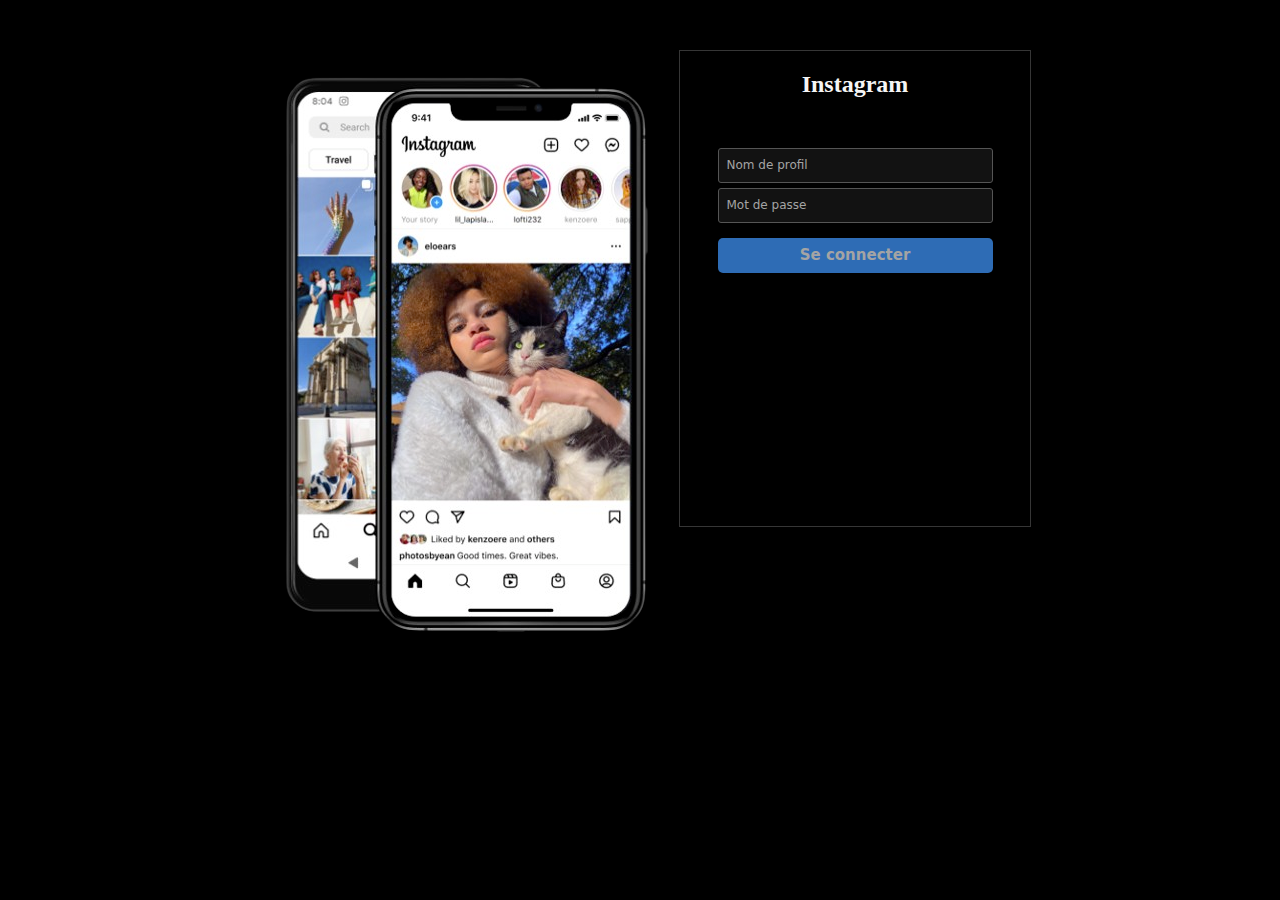
==== front-end/login/index.html @ 4f999fc7 "start" ====
<!DOCTYPE html>
<html lang="fr">
<head>
  <meta charset="UTF-8">
  <meta name="viewport" content="width=device-width, initial-scale=1.0">
  <title>Instagram</title>
  <link rel="stylesheet" href="style.css">
</head>
<body>
  <header>
  </header>
  
  <main>
    <img src="login.png" id="login-img">
    <div id="card">
      <h2>Instagram</h2>
      <div id="login">
          <form>
              <input type="text" id="username" placeholder="Nom de profil" required>
              <input type="text" id="password" placeholder="Mot de passe" required>
              <button type="submit">Se connecter</button>
          </form>
      </div>
    </div>
      
  </main>
  
  <footer>
    <p>Vous n’avez pas de compte ? Inscrivez-vous</p>
    <p>Téléchargez l’application.</p>
  </footer>
</body>
</html>
---- front-end/login/style.css ----
body {
    background-color: black;
}

h2 {
    color: rgb(245, 245, 245);
    font-family: Billabong;
}

#login ::placeholder {
    color: rgb(164, 164, 164);
}

#login input {
    background-color: rgb(18, 18, 18);
    border: 1px solid rgb(85, 85, 85);
    font-size: 12px;
    padding-left: 8px;
    border-radius: 3px;
}

#login button {
    color: rgb(164, 164, 164);
    background-color: rgb(46, 108, 181);
    border: none;
    font-size: 15px;
    margin-top: 10px;
    border-radius: 5px;
    font-weight: bold;
}

#card {
    border: 1px solid rgb(54, 54, 54);
    width: 350px;
    height: 475px;
    margin-left: 15px;
    display: flex;
    flex-direction: column;
    align-items: center;
}

main {
    display: flex;
    justify-content: center;
    margin-top: 50px;
}

#login form{
    margin-top: 30px;
    display: flex;
    flex-direction: column;
    align-items: center;
    gap: 5px;
}

#login input, #login button {
    font-family: system-ui;
    width: 275px;   
    height: 35px;
    box-sizing: border-box;
}
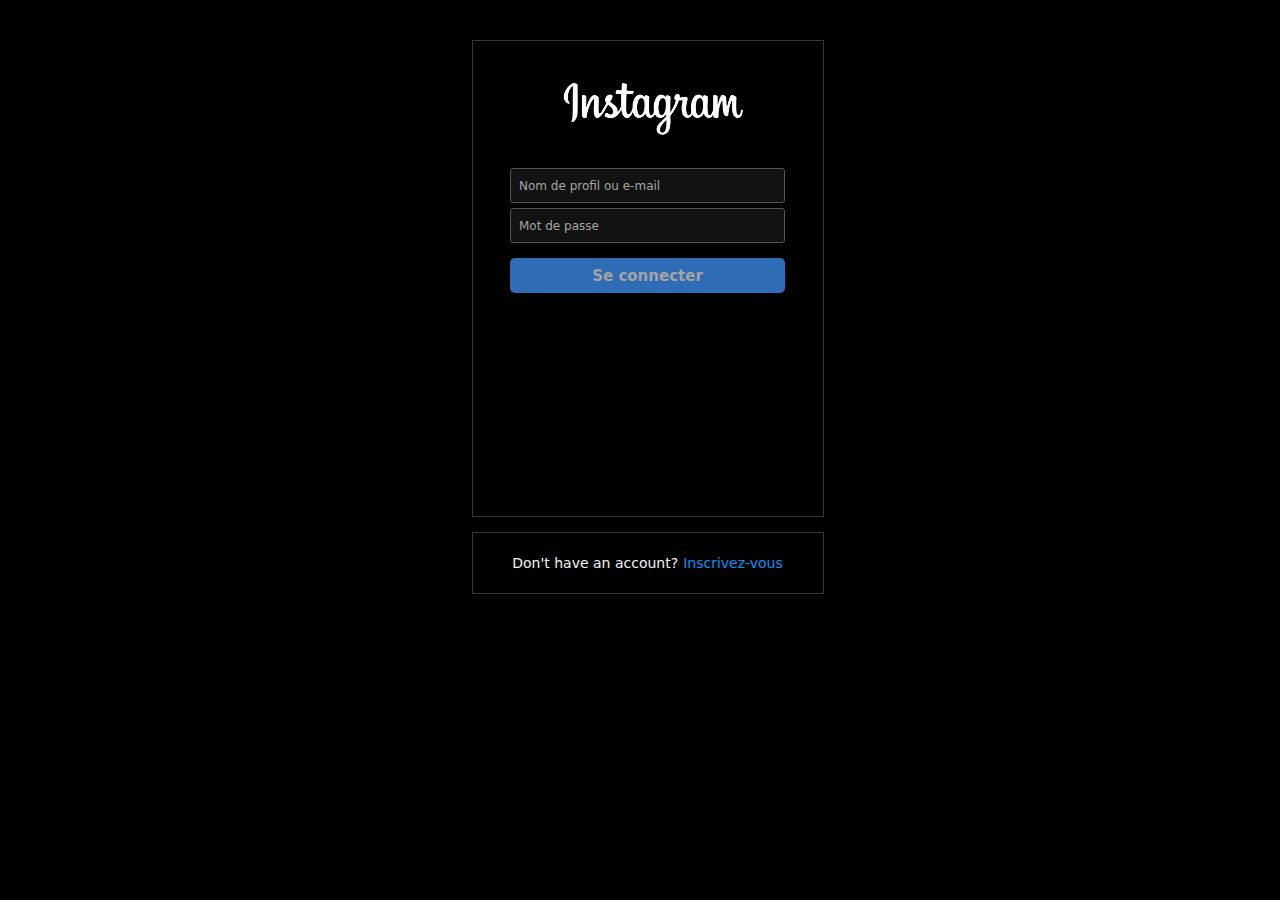
==== commit 8a4a25b5: "v2" ====
--- a/front-end/login/index.html
+++ b/front-end/login/index.html
@@ -11,23 +11,25 @@
   </header>
   
   <main>
-    <img src="login.png" id="login-img">
     <div id="card">
-      <h2>Instagram</h2>
-      <div id="login">
-          <form>
-              <input type="text" id="username" placeholder="Nom de profil" required>
-              <input type="text" id="password" placeholder="Mot de passe" required>
-              <button type="submit">Se connecter</button>
-          </form>
+      <div id="card1">
+        <img src="logo.png" id="logo-img">
+        <div id="login">
+            <form>
+                <input type="text" id="username" placeholder="Nom de profil ou e-mail" required>
+                <input type="text" id="password" placeholder="Mot de passe" required>
+                <button type="submit">Se connecter</button>
+            </form>
+        </div>
+      </div>
+      <div id="card2">
+        <p>Don't have an account? </p>
+        <a href="../register/index.html"> Inscrivez-vous</a>
       </div>
     </div>
-      
   </main>
   
   <footer>
-    <p>Vous n’avez pas de compte ? Inscrivez-vous</p>
-    <p>Téléchargez l’application.</p>
   </footer>
 </body>
 </html>
--- a/front-end/login/style.css
+++ b/front-end/login/style.css
@@ -1,10 +1,5 @@
 body {
     background-color: black;
-}
-
-h2 {
-    color: rgb(245, 245, 245);
-    font-family: Billabong;
 }
 
 #login ::placeholder {
@@ -12,11 +7,18 @@
 }
 
 #login input {
+    color: rgb(255, 255, 255);
     background-color: rgb(18, 18, 18);
     border: 1px solid rgb(85, 85, 85);
     font-size: 12px;
     padding-left: 8px;
     border-radius: 3px;
+}
+
+#logo-img {
+    margin-top: 20px;
+    width: 250px;
+    height: auto;
 }
 
 #login button {
@@ -29,7 +31,7 @@
     font-weight: bold;
 }
 
-#card {
+#card1 {
     border: 1px solid rgb(54, 54, 54);
     width: 350px;
     height: 475px;
@@ -39,17 +41,31 @@
     align-items: center;
 }
 
+#card2 {
+    border: 1px solid rgb(54, 54, 54);
+    width: 350px;
+    height: 60px;
+    margin-left: 15px;
+    margin-top: 15px;
+    font-size: 14px;
+    display: flex;
+    flex-direction: row;
+    align-items: center;
+    justify-content: center;
+    color: rgb(245, 245, 245);
+}
+
 main {
+    font-family: system-ui;
     display: flex;
     justify-content: center;
-    margin-top: 50px;
+    margin-top: 40px;
 }
 
 #login form{
-    margin-top: 30px;
+    margin-top: 20px;
     display: flex;
     flex-direction: column;
-    align-items: center;
     gap: 5px;
 }
 
@@ -58,4 +74,10 @@
     width: 275px;   
     height: 35px;
     box-sizing: border-box;
+}
+
+#card2 a {
+    color: rgb(0, 149, 246);
+    text-decoration: none;
+    margin-left: 5px;
 }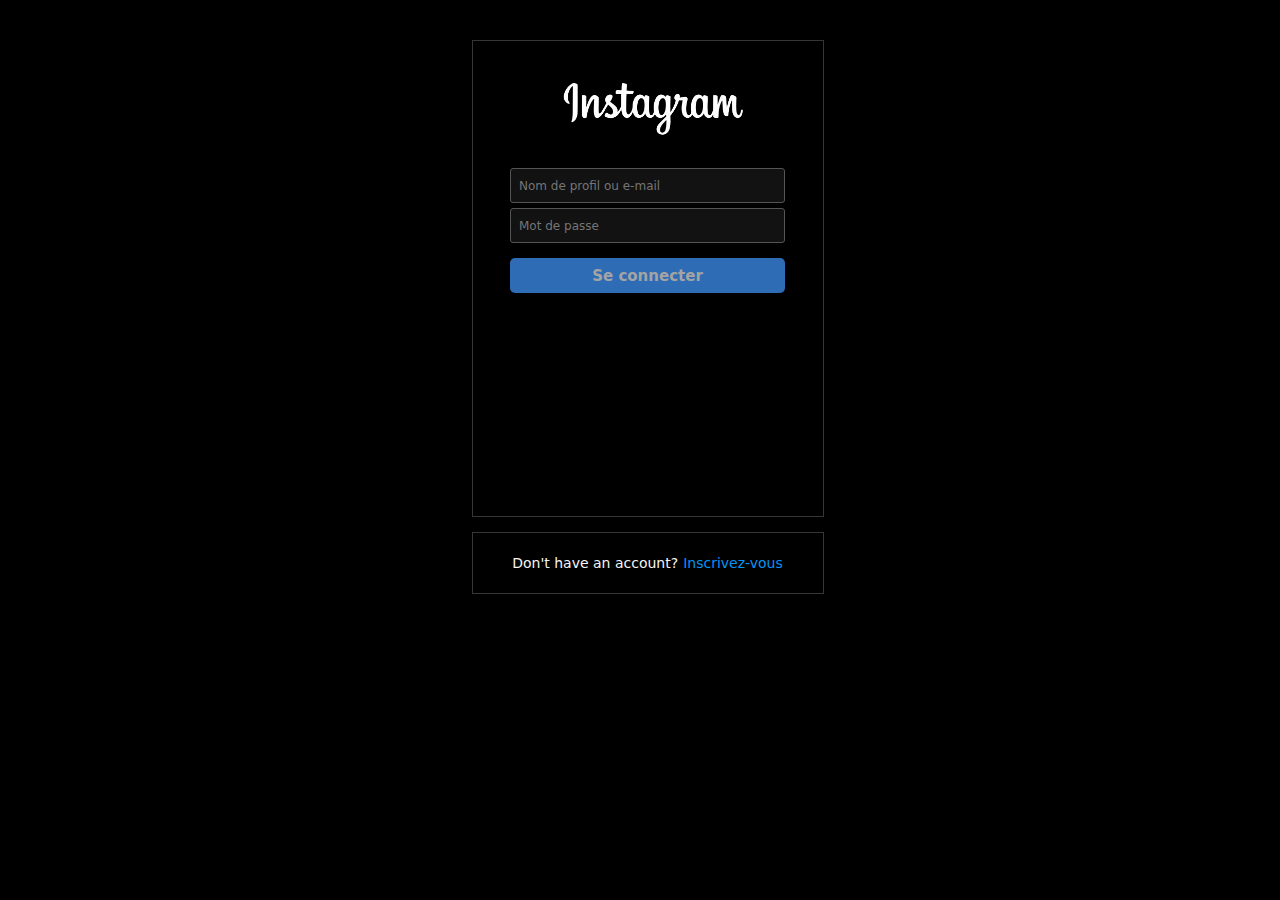
==== commit b78967f1: "back" ====
--- a/front-end/login/index.html
+++ b/front-end/login/index.html
@@ -14,7 +14,7 @@
     <div id="card">
       <div id="card1">
         <img src="logo.png" id="logo-img">
-        <div id="login">
+        <div id="login-form">
             <form>
                 <input type="text" id="username" placeholder="Nom de profil ou e-mail" required>
                 <input type="text" id="password" placeholder="Mot de passe" required>
--- a/front-end/login/style.css
+++ b/front-end/login/style.css
@@ -6,7 +6,7 @@
     color: rgb(164, 164, 164);
 }
 
-#login input {
+#login-form input {
     color: rgb(255, 255, 255);
     background-color: rgb(18, 18, 18);
     border: 1px solid rgb(85, 85, 85);
@@ -21,7 +21,7 @@
     height: auto;
 }
 
-#login button {
+#login-form button {
     color: rgb(164, 164, 164);
     background-color: rgb(46, 108, 181);
     border: none;
@@ -62,14 +62,14 @@
     margin-top: 40px;
 }
 
-#login form{
+#login-form form{
     margin-top: 20px;
     display: flex;
     flex-direction: column;
     gap: 5px;
 }
 
-#login input, #login button {
+#login-form input, #login-form button {
     font-family: system-ui;
     width: 275px;   
     height: 35px;
